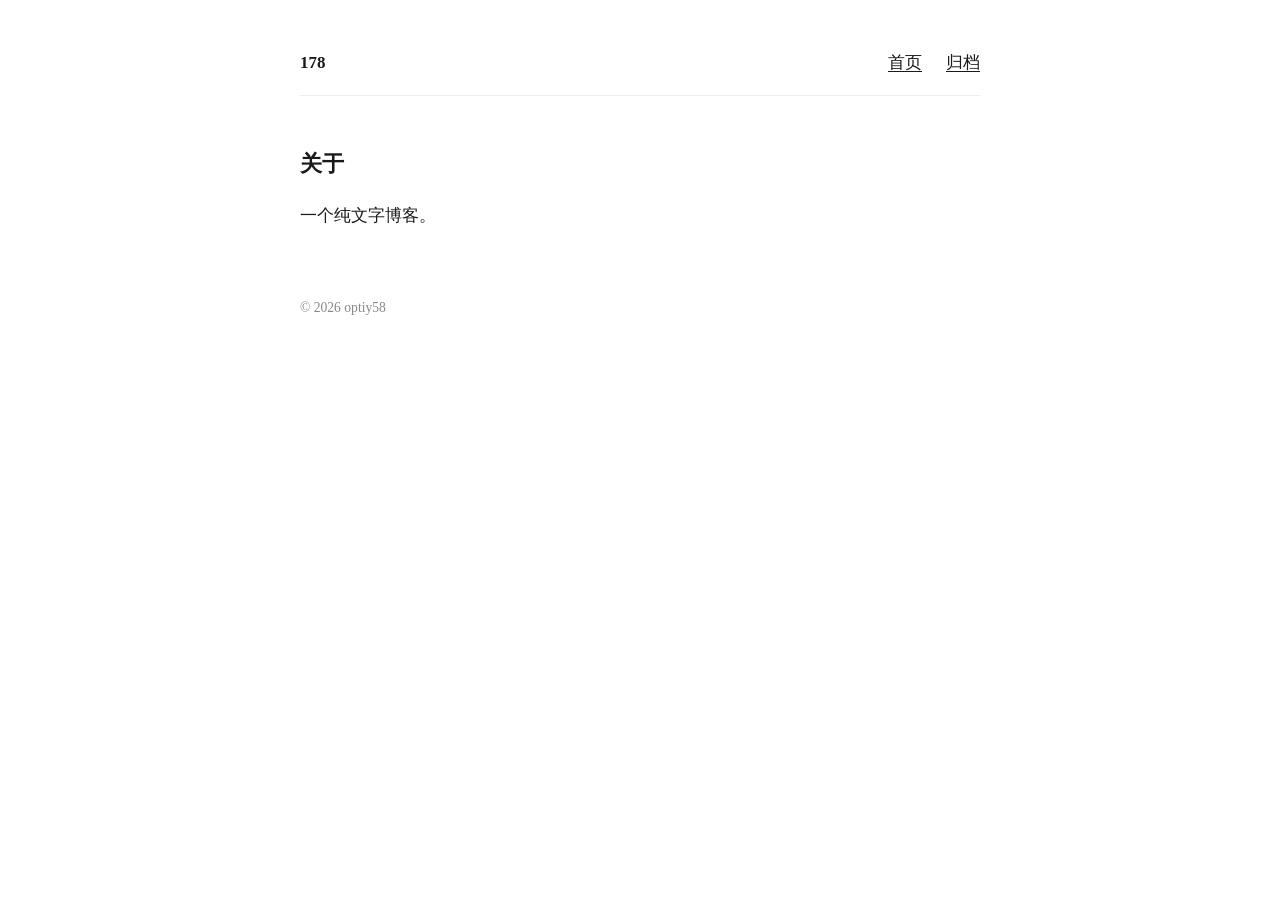
==== about.html @ be05f9d6 "init blog" ====
<!DOCTYPE html>
<html lang="zh-CN">
<head>
<meta charset="utf-8">
<meta name="viewport" content="width=device-width, initial-scale=1">
<title>关于</title>
<link rel="stylesheet" href="/style.css">
</head>
<body>
<header><nav><a href="/" class="logo">178</a><a href="/">首页</a><a href="/archive.html">归档</a></nav></header>
<main>
  <h1>关于</h1>
  <p>一个纯文字博客。</p>
</main>
<footer><p>© 2026 optiy58</p></footer>
</body>
</html>
---- style.css ----
body {
  font-family: -apple-system, "PingFang SC", "Microsoft YaHei", serif;
  max-width: 680px; margin: 3rem auto; padding: 0 1.2rem;
  color: #1a1a1a; background: #fff; line-height: 1.8; font-size: 17px;
}
a { color: #1a1a1a; text-decoration: underline; text-underline-offset: 3px; }
a:hover { color: #555; }
nav { display: flex; gap: 1.5rem; margin-bottom: 3rem; border-bottom: 1px solid #eee; padding-bottom: 1rem; }
nav .logo { font-weight: 700; text-decoration: none; margin-right: auto; }
h1, h2 { font-size: 1.4rem; }
ul.posts { list-style: none; padding: 0; }
ul.posts li { margin: 0.6rem 0; }
time { color: #888; font-size: 0.9rem; margin-right: 0.8rem; }
footer { margin-top: 4rem; font-size: 0.85rem; color: #888; }
@media (prefers-color-scheme: dark) {
  body { background: #111; color: #ddd; }
  a { color: #ddd; }
}
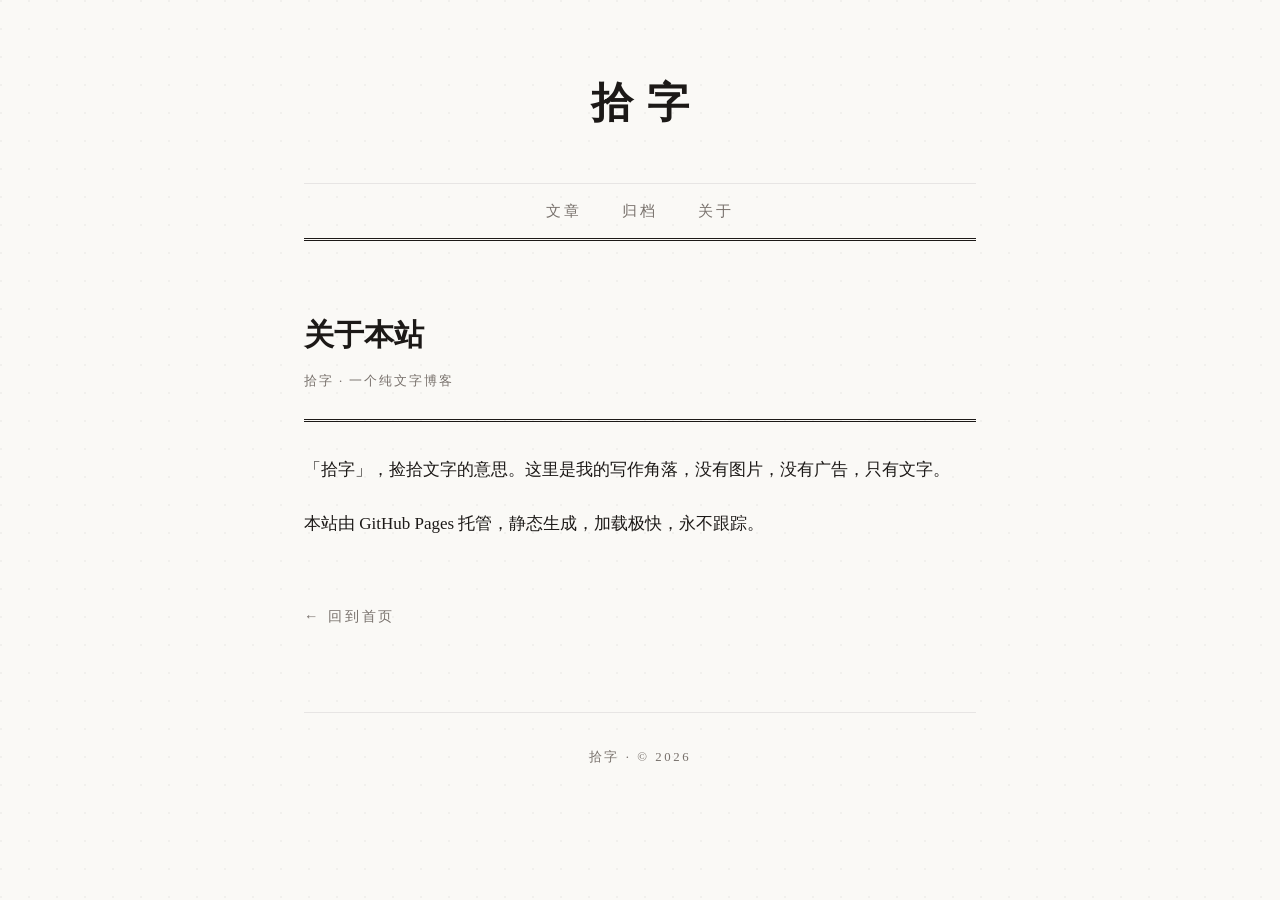
==== commit 091f055b: "redesign: literary magazine style" ====
--- a/about.html
+++ b/about.html
@@ -3,15 +3,29 @@
 <head>
 <meta charset="utf-8">
 <meta name="viewport" content="width=device-width, initial-scale=1">
-<title>关于</title>
+<title>关于 · 拾字</title>
 <link rel="stylesheet" href="/style.css">
 </head>
 <body>
-<header><nav><a href="/" class="logo">178</a><a href="/">首页</a><a href="/archive.html">归档</a></nav></header>
-<main>
-  <h1>关于</h1>
-  <p>一个纯文字博客。</p>
-</main>
-<footer><p>© 2026 optiy58</p></footer>
+<div class="shell">
+  <header class="site">
+    <h1 class="brand"><a href="/">拾字</a></h1>
+  </header>
+  <nav class="main">
+    <a href="/">文章</a>
+    <a href="/archive.html">归档</a>
+    <a href="/about.html">关于</a>
+  </nav>
+  <main>
+    <article class="post">
+      <h1 class="title">关于本站</h1>
+      <div class="meta">拾字 · 一个纯文字博客</div>
+      <p>「拾字」，捡拾文字的意思。这里是我的写作角落，没有图片，没有广告，只有文字。</p>
+      <p>本站由 GitHub Pages 托管，静态生成，加载极快，永不跟踪。</p>
+      <a class="back" href="/">← 回到首页</a>
+    </article>
+  </main>
+  <footer class="site"><p>拾字 · © 2026</p></footer>
+</div>
 </body>
 </html>
--- a/style.css
+++ b/style.css
@@ -1,18 +1,86 @@
+:root {
+  --ink: #1c1917;
+  --paper: #faf9f6;
+  --muted: #78716c;
+  --accent: #9a3412;
+  --rule: #e7e5e4;
+}
+* { box-sizing: border-box; margin: 0; padding: 0; }
+html { -webkit-font-smoothing: antialiased; }
 body {
-  font-family: -apple-system, "PingFang SC", "Microsoft YaHei", serif;
-  max-width: 680px; margin: 3rem auto; padding: 0 1.2rem;
-  color: #1a1a1a; background: #fff; line-height: 1.8; font-size: 17px;
+  font-family: "Songti SC", "Noto Serif SC", "Source Han Serif SC", Georgia, serif;
+  background: var(--paper); color: var(--ink);
+  line-height: 1.9; font-size: 17px;
+  background-image: radial-gradient(circle at 1px 1px, rgba(0,0,0,0.035) 1px, transparent 0);
+  background-size: 28px 28px;
 }
-a { color: #1a1a1a; text-decoration: underline; text-underline-offset: 3px; }
-a:hover { color: #555; }
-nav { display: flex; gap: 1.5rem; margin-bottom: 3rem; border-bottom: 1px solid #eee; padding-bottom: 1rem; }
-nav .logo { font-weight: 700; text-decoration: none; margin-right: auto; }
-h1, h2 { font-size: 1.4rem; }
-ul.posts { list-style: none; padding: 0; }
-ul.posts li { margin: 0.6rem 0; }
-time { color: #888; font-size: 0.9rem; margin-right: 0.8rem; }
-footer { margin-top: 4rem; font-size: 0.85rem; color: #888; }
+.shell { max-width: 720px; margin: 0 auto; padding: 0 1.5rem; }
+
+/* ---------- header ---------- */
+header.site { padding: 4rem 0 2.5rem; text-align: center; }
+.site h1.brand { font-size: 2.6rem; font-weight: 900; letter-spacing: .35em; text-indent: .35em; }
+.site h1.brand a { color: inherit; text-decoration: none; }
+.site .tagline { margin-top: .8rem; color: var(--muted); font-size: .85rem; letter-spacing: .5em; text-indent: .5em; }
+.site .stamp {
+  margin: 1.6rem auto 0; width: 46px; height: 46px; line-height: 44px;
+  border: 2px solid var(--accent); border-radius: 50%;
+  color: var(--accent); font-size: 1.15rem; font-weight: 700;
+  transform: rotate(-6deg); opacity: .85;
+}
+
+/* ---------- nav ---------- */
+nav.main {
+  display: flex; justify-content: center; gap: 2.5rem;
+  border-top: 1px solid var(--rule); border-bottom: 3px double var(--ink);
+  padding: .8rem 0; margin-bottom: 3.5rem; font-size: .95rem;
+}
+nav.main a { color: var(--muted); text-decoration: none; letter-spacing: .2em; }
+nav.main a:hover { color: var(--accent); }
+
+/* ---------- post list ---------- */
+.section-label {
+  font-size: .8rem; letter-spacing: .4em; color: var(--accent);
+  margin-bottom: 1.6rem; display: flex; align-items: center; gap: 1rem;
+}
+.section-label::after { content: ""; flex: 1; height: 1px; background: var(--rule); }
+ul.posts { list-style: none; }
+ul.posts li { padding: 1.15rem 0; border-bottom: 1px dashed var(--rule); }
+ul.posts a.item { display: block; text-decoration: none; color: inherit; transition: padding-left .2s; }
+ul.posts a.item:hover { padding-left: .6rem; color: var(--accent); }
+ul.posts .title { font-size: 1.15rem; font-weight: 700; }
+ul.posts time {
+  display: block; font-size: .78rem; color: var(--muted);
+  font-family: ui-monospace, monospace; letter-spacing: .1em;
+}
+ul.posts .excerpt { font-size: .88rem; color: var(--muted); margin-top: .3rem; }
+
+/* ---------- article ---------- */
+article.post { padding: 1rem 0 0; }
+article.post h1.title { font-size: 1.9rem; font-weight: 900; line-height: 1.5; margin-bottom: .6rem; }
+article.post .meta {
+  color: var(--muted); font-size: .8rem; letter-spacing: .15em;
+  padding-bottom: 1.6rem; border-bottom: 3px double var(--ink); margin-bottom: 2rem;
+}
+article.post p { margin-bottom: 1.4rem; text-align: justify; }
+article.post blockquote {
+  border-left: 3px solid var(--accent); padding: .2rem 0 .2rem 1.2rem;
+  color: var(--muted); margin: 1.6rem 0; font-style: italic;
+}
+.back { display: inline-block; margin-top: 2.5rem; color: var(--muted); text-decoration: none; font-size: .9rem; letter-spacing: .2em; }
+.back:hover { color: var(--accent); }
+
+/* ---------- footer ---------- */
+footer.site {
+  margin-top: 5rem; padding: 2rem 0 3rem; text-align: center;
+  border-top: 1px solid var(--rule); color: var(--muted); font-size: .8rem; letter-spacing: .2em;
+}
+footer.site a { color: inherit; }
+
+@media (max-width: 560px) {
+  .site h1.brand { font-size: 2rem; }
+  nav.main { gap: 1.4rem; }
+}
 @media (prefers-color-scheme: dark) {
-  body { background: #111; color: #ddd; }
-  a { color: #ddd; }
+  :root { --ink: #d6d3d1; --paper: #141210; --muted: #8a8580; --rule: #2c2926; --accent: #d97706; }
+  body { background-image: radial-gradient(circle at 1px 1px, rgba(255,255,255,0.04) 1px, transparent 0); }
 }
